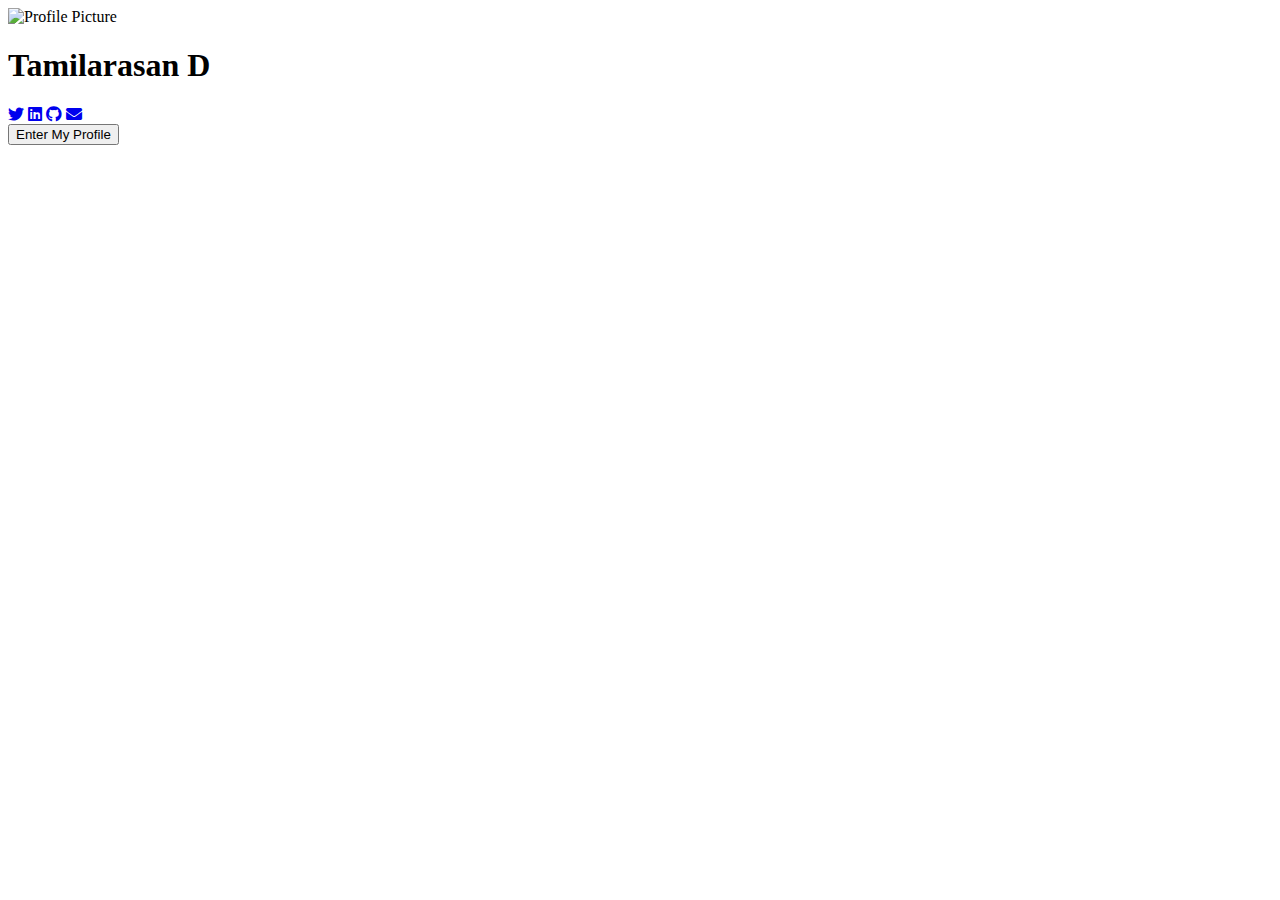
==== index.html @ 47585f82 "Add files via upload" ====
<!DOCTYPE html>
<html lang="en">
<head>
    <meta charset="UTF-8">
    <meta name="viewport" content="width=device-width, initial-scale=1.0">
    <title>Profile</title>
    <link rel="stylesheet" href="/home/tamilarasan/WEBSITES - REACT/Html Porfolio/index/styles.css">
    <!-- Include Font Awesome -->
    <link rel="stylesheet" href="https://cdnjs.cloudflare.com/ajax/libs/font-awesome/5.15.4/css/all.min.css">
    <!-- Include Gabarito font -->
    <link rel="preconnect" href="https://fonts.googleapis.com">
    <link rel="preconnect" href="https://fonts.gstatic.com" crossorigin>
    <link href="https://fonts.googleapis.com/css2?family=Gabarito:wght@400..900&display=swap" rel="stylesheet">
    <script>
        window.addEventListener('load', function() {
            document.querySelector('.container').classList.add('loaded');
        });
    </script>
</head>
<body>
    <div class="container">
        <div class="profile-section">
            <img src="/home/tamilarasan/WEBSITES - REACT/Html Porfolio/images/myprofilepic.png" alt="Profile Picture">
            <div class="profile-info">
                <h1>Tamilarasan D</h1>
                <div class="social-icons">
                    <a href="https://twitter.com/tamilarasan12D" class="social-icon" target="_blank" ><i class="fab fa-twitter"></i></a>
                    <a href="https://www.linkedin.com/in/tamilarasan-dhanasekaran-382917254?lipi=urn%3Ali%3Apage%3Ad_flagship3_profile_view_base_contact_details%3Brt6wOhN9SXm9Qs96zcic0g%3D%3D" class="social-icon" target="_blank"><i class="fab fa-linkedin"></i></a>
                    <a href="https://github.com/Tamilarasan-12" class="social-icon" target="_blank"><i class="fab fa-github"></i></a>
                    <a href="mailto:tamilarsan082@gmail.com" class="social-icon" target="_blank" ><i class="fas fa-envelope"></i></a>
                </div>
                <a href="/home/tamilarasan/WEBSITES - REACT/Html Porfolio/home/home.html" ><button class="profile-button">Enter My Profile</button></a>
        </div>
            </div>
        </div>
    </div>
</body>
</html>
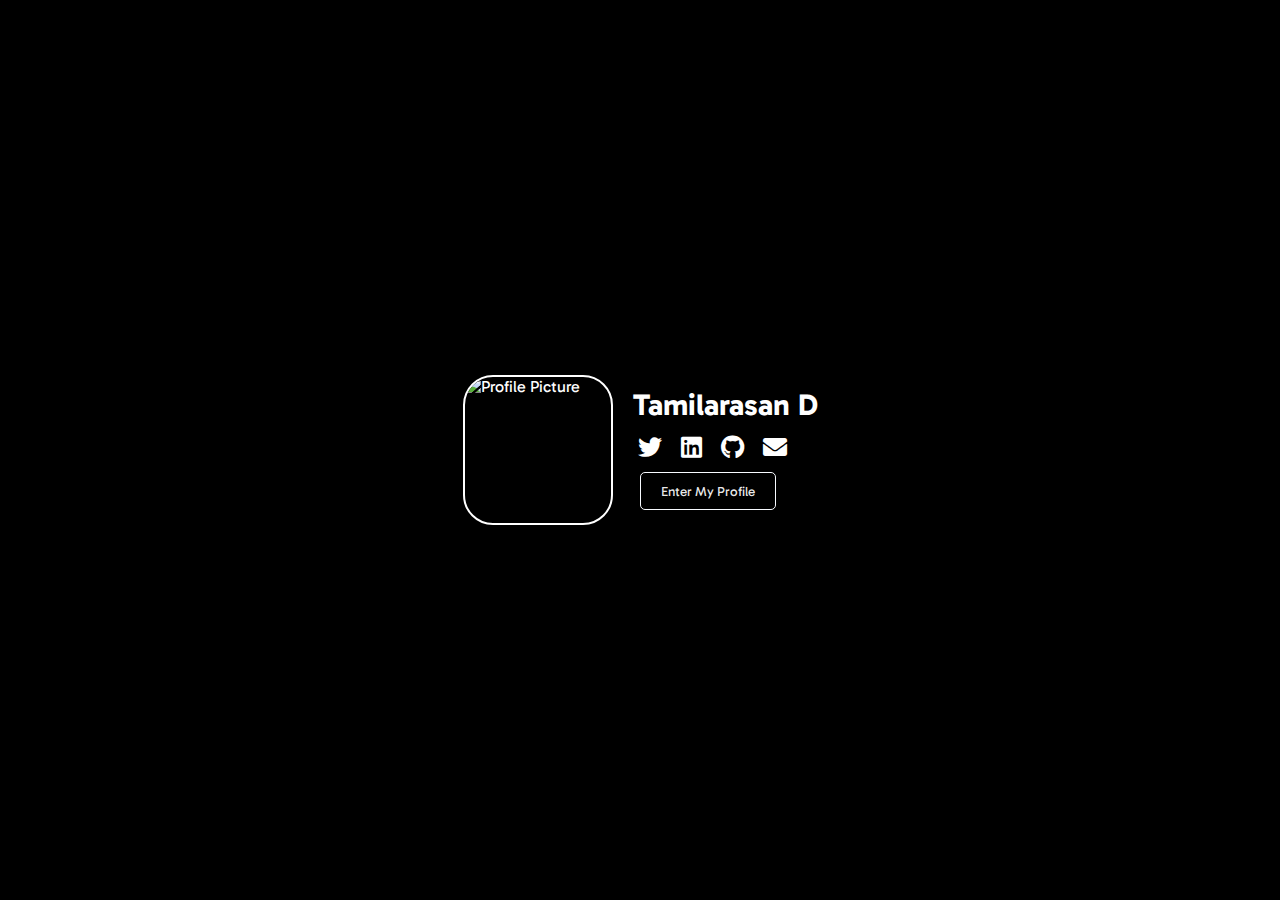
==== commit be96e610: "Update index.html" ====
--- a/index.html
+++ b/index.html
@@ -4,7 +4,7 @@
     <meta charset="UTF-8">
     <meta name="viewport" content="width=device-width, initial-scale=1.0">
     <title>Profile</title>
-    <link rel="stylesheet" href="/home/tamilarasan/WEBSITES - REACT/Html Porfolio/index/styles.css">
+    <link rel="stylesheet" href="styles.css">
     <!-- Include Font Awesome -->
     <link rel="stylesheet" href="https://cdnjs.cloudflare.com/ajax/libs/font-awesome/5.15.4/css/all.min.css">
     <!-- Include Gabarito font -->
--- a/styles.css
+++ b/styles.css
@@ -0,0 +1,92 @@
+/* Reset CSS */
+* {
+    margin: 0;
+    padding: 0;
+    box-sizing: border-box;
+}
+
+/* Body Styles */
+body {
+    font-family: "Gabarito", sans-serif; /* Apply Gabarito font to all text */
+    background-color: #000000; /* Dark background color */
+    color: #fff; /* White text color */
+}
+
+/* Container Styles */
+.container {
+    display: flex;
+    justify-content: center; /* Center horizontally */
+    align-items: center; /* Center vertically */
+    height: 100vh;
+}
+
+/* Profile Section Styles */
+.profile-section {
+    display: flex; /* Use flexbox for layout */
+    align-items: center; /* Center vertically */
+    opacity: 0; /* Initially hide profile section */
+    transform: translateY(-100%); /* Initially move profile section above the viewport */
+    transition: opacity 2s ease, transform 2s ease; /* Add transition for opacity and transform */
+   
+}
+
+.container.loaded .profile-section {
+    opacity: 1; /* Show profile section */
+    transform: translateY(0); /* Move profile section to its original position */
+}
+
+.profile-section img {
+    width: 150px;
+    height: 150px;
+    border-radius: 20%;
+    border: 2px solid #fff; /* Add border */
+    margin-right: 20px; /* Add some margin to the right of the profile picture */
+}
+
+.profile-info {
+    text-align: left; /* Align profile info content to left */
+}
+
+.profile-info h1 {
+    font-size: 30px;
+    margin-top: -9px; /* Move name somewhat up */
+    font-family: "Gabarito"; /* Apply Gabarito font to headings */
+}
+
+.social-icons {
+    margin-top: 10px; /* Add margin between name and social icons */
+}
+
+.social-icon {
+    color: #fff;
+    font-size: 24px;
+    margin-right: 10px;
+    margin-left: 5px;
+    text-decoration: none;
+}
+
+.social-icon:hover {
+    color: #24488a; /* Change color on hover */
+}
+
+/* Profile Button Styles */
+.profile-button {
+    display: inline-block;
+    font-family: "Gabarito";
+    padding: 10px 20px; /* Increase padding */
+    background-color: transparent; /* Set background color to transparent */
+    color: #f8f8f8f3;
+    text-decoration: none;
+    border: 1px solid #f7faff; /* Add border */
+    border-radius: 5px; /* Rounded border */
+    margin-top: 10px;
+    margin-bottom: -5px;
+    margin-left: 7px;
+    transition: background-color 0.3s, color 0.3s, transform 0.2s, border-color 0.3s; /* Smooth transitions */
+}
+
+.profile-button:hover {
+    background-color: #7e8085; /* Darker background color on hover */
+    border-color: #7e8085; /* Darker border color on hover */
+    cursor: pointer; /* Change cursor to pointer on hover */
+}
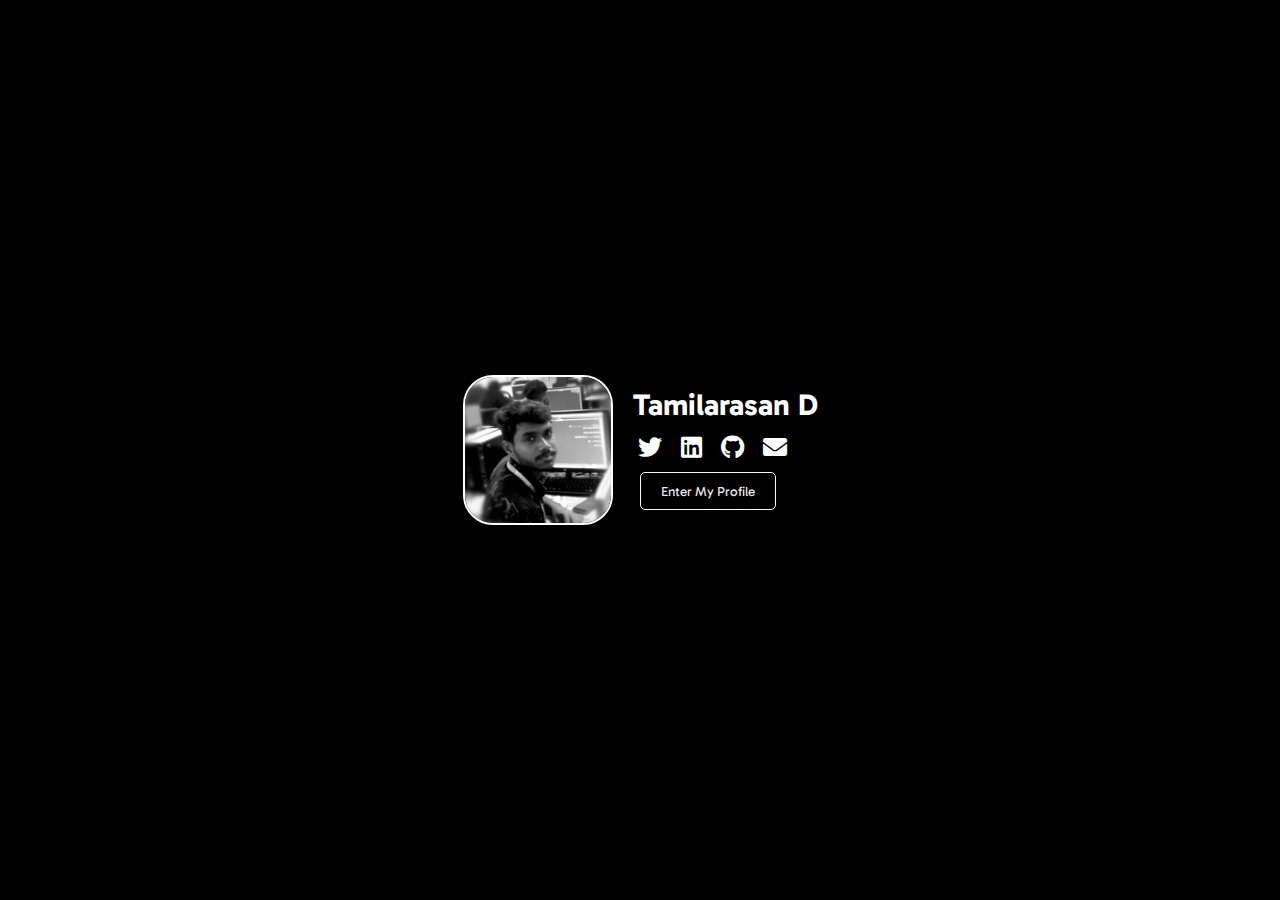
==== commit added3aa: "Update index.html" ====
--- a/index.html
+++ b/index.html
@@ -20,7 +20,7 @@
 <body>
     <div class="container">
         <div class="profile-section">
-            <img src="/home/tamilarasan/WEBSITES - REACT/Html Porfolio/images/myprofilepic.png" alt="Profile Picture">
+            <img src="images/myprofilepic.png" alt="Profile Picture">
             <div class="profile-info">
                 <h1>Tamilarasan D</h1>
                 <div class="social-icons">
@@ -29,7 +29,7 @@
                     <a href="https://github.com/Tamilarasan-12" class="social-icon" target="_blank"><i class="fab fa-github"></i></a>
                     <a href="mailto:tamilarsan082@gmail.com" class="social-icon" target="_blank" ><i class="fas fa-envelope"></i></a>
                 </div>
-                <a href="/home/tamilarasan/WEBSITES - REACT/Html Porfolio/home/home.html" ><button class="profile-button">Enter My Profile</button></a>
+                <a href="home.html" ><button class="profile-button">Enter My Profile</button></a>
         </div>
             </div>
         </div>
